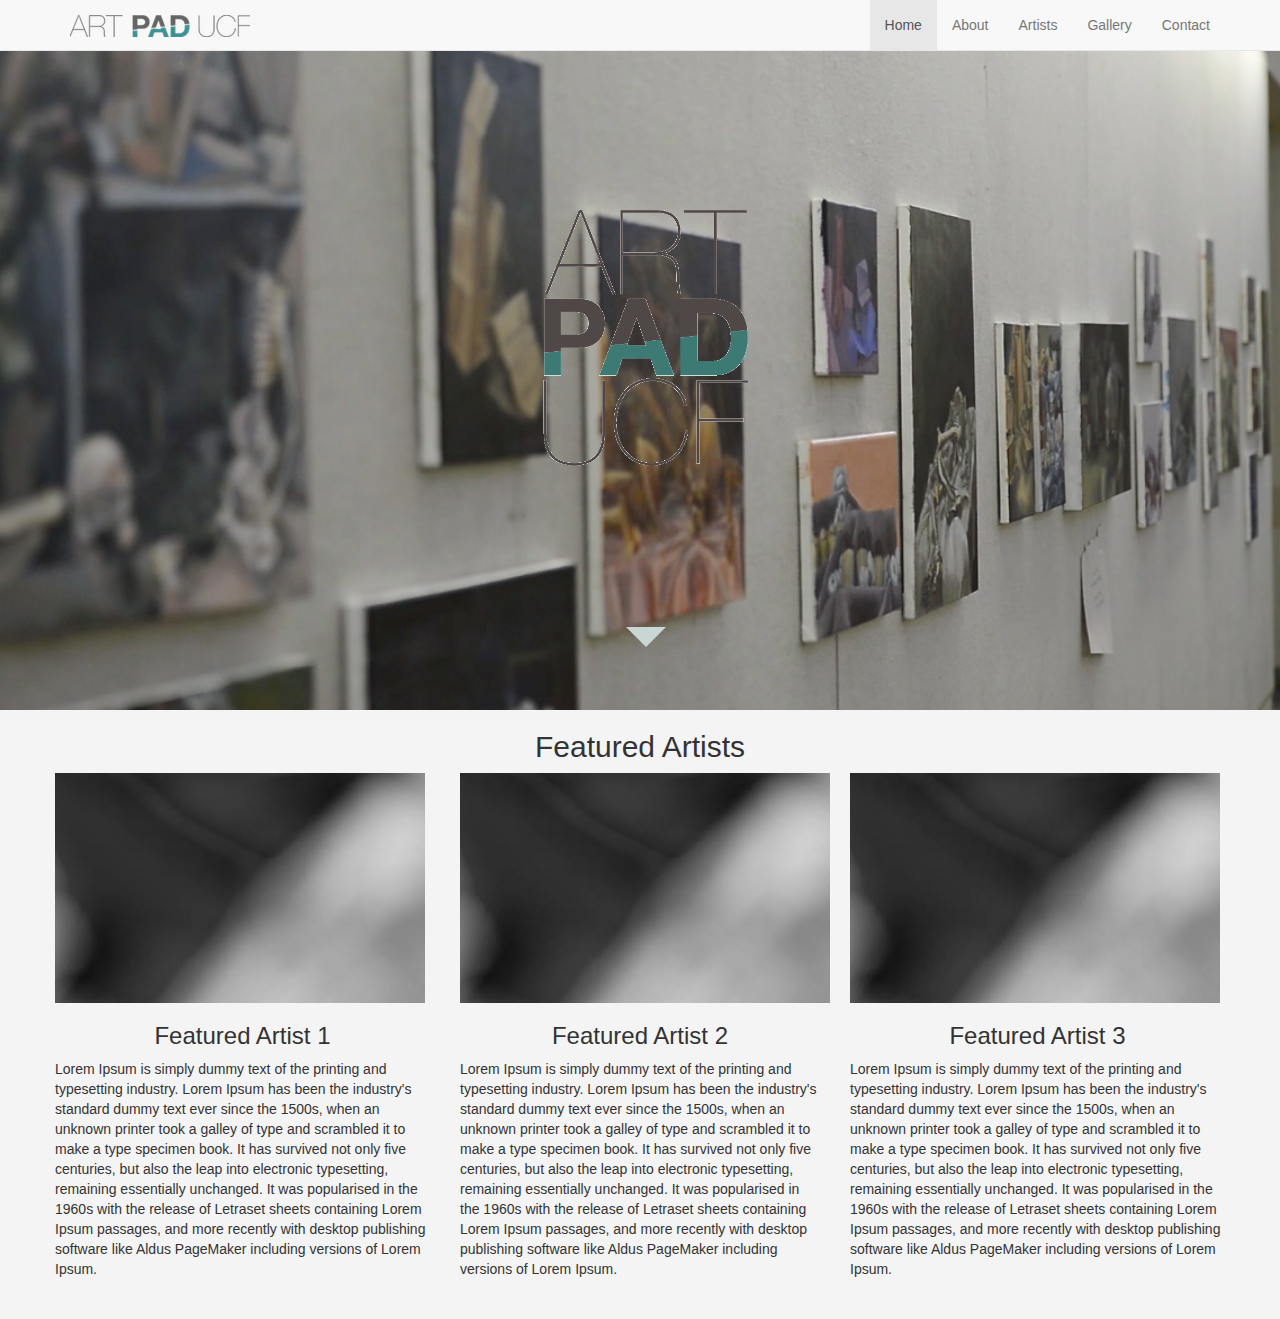
==== page_index.html @ 0bd12a4c "Added files from my desktop to repository" ====
<!DOCTYPE html>
<html lang="en">
  <head>
    <meta charset="utf-8">
    <meta http-equiv="X-UA-Compatible" content="IE=edge">
    <meta name="viewport" content="width=device-width, initial-scale=1">
    <meta name="description" content="">
    <meta name="author" content="">
    <link rel="icon" href="img/favicon.png">

    <title>UCF Art Pad</title>

    <!-- Bootstrap core CSS -->
    <link href="css/bootstrap.min.css" rel="stylesheet">

    <!-- Custom styles for this template -->
    <link href="css/styles.css" rel="stylesheet">

    <!-- Just for debugging purposes. Don't actually copy these 2 lines! -->

    <!-- HTML5 shim and Respond.js IE8 support of HTML5 elements and media queries -->
    <!--[if lt IE 9]>
      <script src="https://oss.maxcdn.com/html5shiv/3.7.2/html5shiv.min.js"></script>
      <script src="https://oss.maxcdn.com/respond/1.4.2/respond.min.js"></script>
    <![endif]-->
  </head>

  <body>

    <!-- Fixed navbar -->
   <div class="header">
      <div id="header-nav" class="navbar navbar-default navbar-fixed-top" role="navigation">
        <div class="container">
          <div class="navbar-header">
            <button type="button" class="navbar-toggle collapsed" data-toggle="collapse" data-target=".navbar-collapse">
              <span class="sr-only">Toggle navigation</span>
              <span class="icon-bar"></span>
              <span class="icon-bar"></span>
              <span class="icon-bar"></span>
            </button>
            <a class="navbar-brand" href="index.html"><img src="img/header_logo_2.png" alt="logo" /></a>
          </div>
          <div class="navbar-collapse collapse">
            <ul class="nav navbar-nav navbar-right">
              <li class="active"><a href="index.html">Home</a></li>
              <li><a href="about.html">About</a></li>
              <li><a href="artist.html">Artists</a><li>
              <li><a href="gallery.html">Gallery</a></li>
              <li><a href="contact.html">Contact</a></li>
            </ul>
          </div><!--/.nav-collapse -->
        </div>
      </div>
  </div>
    <div id="splash" class="container">

      <video autoplay  poster="img/bg.png" id="splash-vid" loop>
        <!-- WCAG general accessibility recommendation is that media such as background video play through only once. Loop turned on for the purposes of illustration; if removed, the end of the video will fade in the same way created by pressing the "Pause" button  -->
     
      <source src="video/video.mp4" type="video/mp4">
      </video>


      <section id="splash_title">
        <img src="img/ani.gif" alt="title" class='splash-animation'>
         <div class="arrow-down"></div>
      </section>




    </div>

<div id="featured" class="container-fluid">
    <div class="container">
     <!-- Main component for a primary marketing message or call to action -->
      <div class="row">
        <div class="col-md-12">
          <h2 class="text-center">Featured Artists</h2>
          <div class="row">
            <div class="col-md-4 first">
              <div class="entry">
                <div class="thumbnail-wrap">
                  <a href="http://www.ronpannullo.com/GRA3803c"><img src="img/demo.jpg" alt="" class="thumbs" /></a>
                </div>
                <div class="entry-header">
                  <h3 class="text-center">Featured Artist 1</h3>
                </div>
                <div class="entry-content text-left">
                  <p>
                    Lorem Ipsum is simply dummy text of the printing and typesetting industry. Lorem Ipsum has been the industry's standard dummy text ever since the 1500s, when an unknown printer took a galley of type and scrambled it to make a type specimen book. It has survived not only five centuries, but also the leap into electronic typesetting, remaining essentially unchanged. It was popularised in the 1960s with the release of Letraset sheets containing Lorem Ipsum passages, and more recently with desktop publishing software like Aldus PageMaker including versions of Lorem Ipsum.
                  </p>
                </div>
              </div>
            </div>
            <div class="col-md-4">
              <div class="entry">
                <div class="thumbnail-wrap">
                  <a href="http://www.ronpannullo.com/GRA3803c"><img src="img/demo.jpg" alt="" class="thumbs" /></a>
                </div>
                <div class="entry-header">
                  <h3 class="text-center">Featured Artist 2</h3>
                </div>
                <div class="entry-content text-left">
                  <p>
                    Lorem Ipsum is simply dummy text of the printing and typesetting industry. Lorem Ipsum has been the industry's standard dummy text ever since the 1500s, when an unknown printer took a galley of type and scrambled it to make a type specimen book. It has survived not only five centuries, but also the leap into electronic typesetting, remaining essentially unchanged. It was popularised in the 1960s with the release of Letraset sheets containing Lorem Ipsum passages, and more recently with desktop publishing software like Aldus PageMaker including versions of Lorem Ipsum.
                  </p>
                </div>
              </div>
            </div>
            <div class="col-md-4 last">
              <div class="entry">
                <div class="thumbnail-wrap">
                  <a href="http://www.ronpannullo.com/GRA3803c"><img src="img/demo.jpg" alt="" class="thumbs" /></a>
                </div>
                <div class="entry-header">
                  <h3 class="text-center">Featured Artist 3</h3>
                </div>
                <div class="entry-content text-left">
                  <p>
                    Lorem Ipsum is simply dummy text of the printing and typesetting industry. Lorem Ipsum has been the industry's standard dummy text ever since the 1500s, when an unknown printer took a galley of type and scrambled it to make a type specimen book. It has survived not only five centuries, but also the leap into electronic typesetting, remaining essentially unchanged. It was popularised in the 1960s with the release of Letraset sheets containing Lorem Ipsum passages, and more recently with desktop publishing software like Aldus PageMaker including versions of Lorem Ipsum.
                  </p>
                </div>
              </div>
            </div>
          </div>
        </div>
      </div>
    </div> <!-- /container -->
  </div><!-- /container -->

    <div class="footer">
      <div class="navbar navbar-default navbar-static-bottom">
        <div class="container">
          <p class="navbar-text pull-left footer">Website designed by $wagg Moneyyy</p>
        </div>
      </div>
    </div>

    <!-- Bootstrap core JavaScript
    ================================================== -->
    <!-- Placed at the end of the document so the pages load faster -->
    <script src="https://ajax.googleapis.com/ajax/libs/jquery/1.11.1/jquery.min.js"></script>
    <script src="js/bootstrap.min.js"></script>
    <!-- IE10 viewport hack for Surface/desktop Windows 8 bug -->
  </body>
</html>
---- css/styles.css ----
body {
  margin: 0;
  background: #000; 
}

/*Just added*/

#splash_title{
position: absolute;
width: 90%;
top: 0;
margin-left: 0%;
text-align: center;
z-index: 2;
margin-top: 5%;


}

#splash_title .splash-animation{

  max-width: 1000px;
  width: 100%;
  min-width: 700px;
  margin: 0 auto;
}

.arrow-down {
  width: 0; 
  height: 0; 
  border-left: 20px solid transparent;
  border-right: 20px solid transparent;
  border-top: 20px solid #CAD6D4;
  margin: 0 auto;
}

/*end*/

#splash video { 
  position: fixed;
  right: 0;
  bottom: 0;
  min-width: 100%;
  min-height: 100%;
  width: auto;
  height: auto;
  z-index: 1;
  background-size: cover;
  transition: 1s opacity;

}

#featured{
  position: relative;
  top: 710px;
  background: #f4f4f4;
  z-index: 3;

}



h1 {
  font-size: 5em;
  text-transform: uppercase;
  margin-top: 0;
  letter-spacing: .3rem;
}
?


@media screen and (max-width: 500px) { 
  div{
    width:70%;
  } 
}

/*Just added media query below*/

@media only screen and (max-width : 480px){
  body { 
    background: url(../img/bg.png) #f4f4f4 no-repeat center center fixed; 
      -webkit-background-size: cover;
      -moz-background-size: cover;
      -o-background-size: cover;
      background-size: cover;
  }



#splash_title{
  display: none;
}


  #splash video { 
    display: none; 
  }
}

/*end*/

.top{
	padding-top: 120px;
}

#featured{
	padding-bottom: 30px;
}

.footer .navbar{
	margin-bottom: 0;
}

.first{
	padding-left: 0;
}

.last{
	padding-right: 0;
}

.more-btn{
	display: block;
}

.artist-bio {
	margin-bottom: 35px;
}
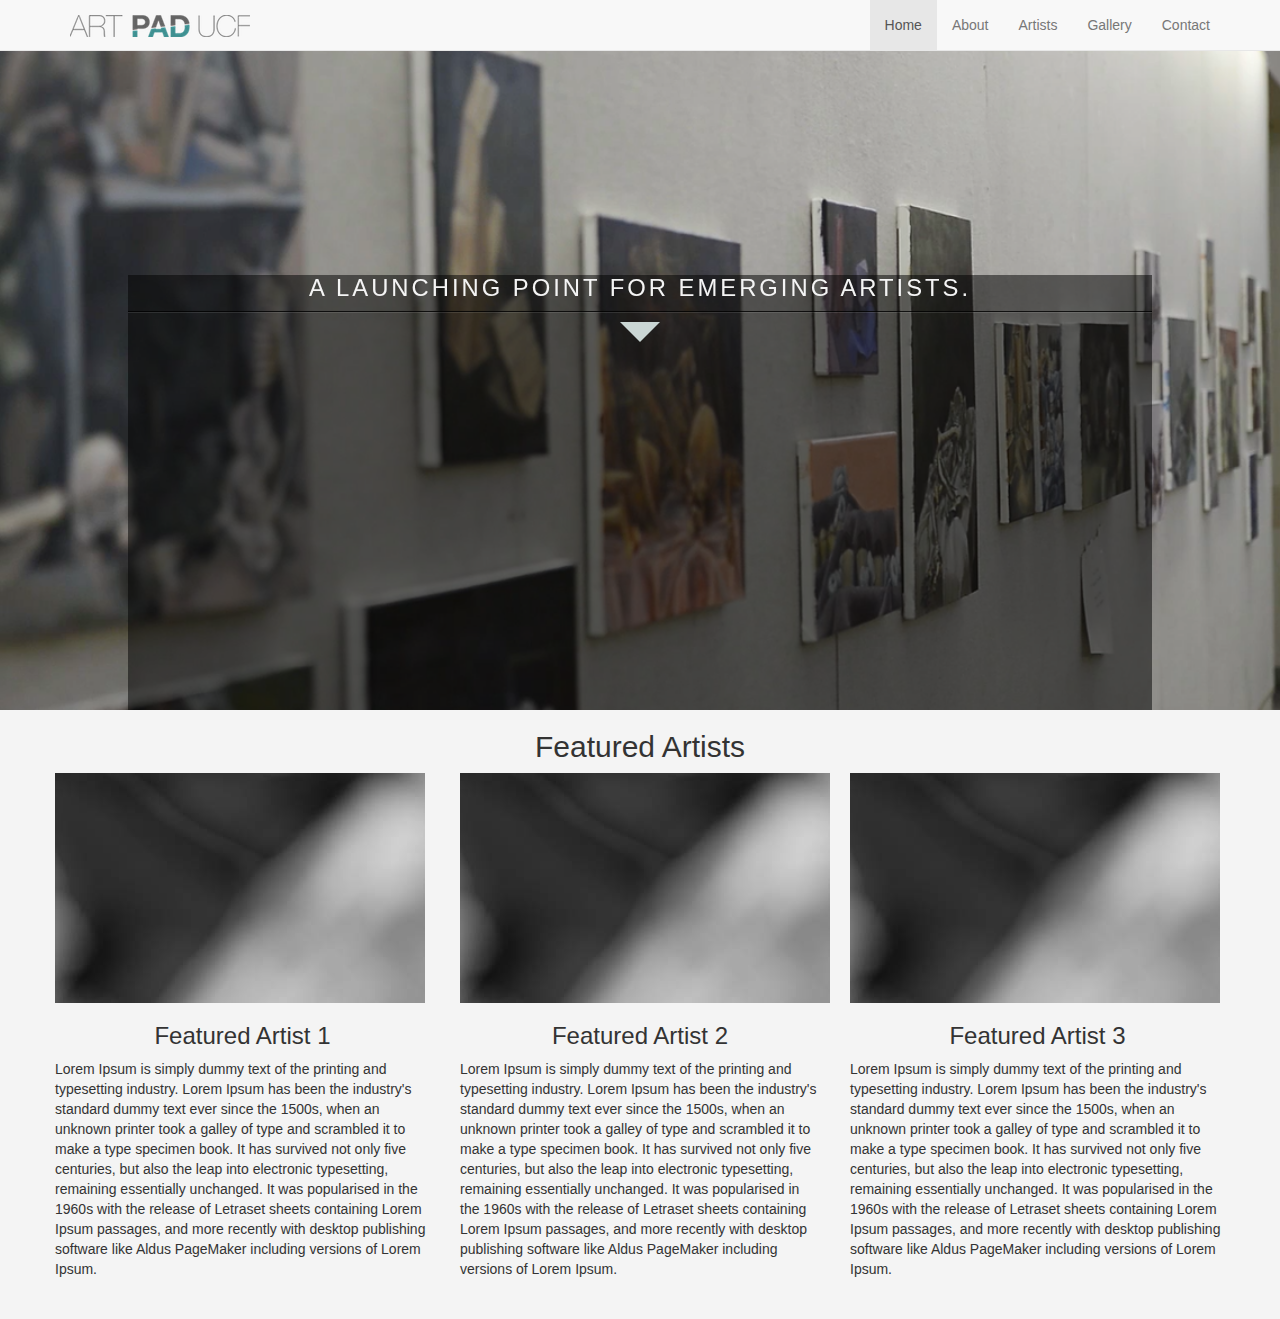
==== commit 8b7449c8: "Removed animation, added text" ====
--- a/page_index.html
+++ b/page_index.html
@@ -9,7 +9,7 @@
     <meta name="author" content="">
     <link rel="icon" href="img/favicon.png">
 
-    <title>UCF Art Pad</title>
+    <title>UCF ArtPad</title>
 
     <!-- Bootstrap core CSS -->
     <link href="css/bootstrap.min.css" rel="stylesheet">
@@ -55,15 +55,15 @@
   </div>
     <div id="splash" class="container">
 
+      <!--Video-->
       <video autoplay  poster="img/bg.png" id="splash-vid" loop>
         <!-- WCAG general accessibility recommendation is that media such as background video play through only once. Loop turned on for the purposes of illustration; if removed, the end of the video will fade in the same way created by pressing the "Pause" button  -->
-     
       <source src="video/video.mp4" type="video/mp4">
       </video>
-
+      <!--End of Video-->
 
       <section id="splash_title">
-        <img src="img/ani.gif" alt="title" class='splash-animation'>
+         <h1>A launching point for emerging artists.</h1>
          <div class="arrow-down"></div>
       </section>
 
--- a/css/styles.css
+++ b/css/styles.css
@@ -6,15 +6,29 @@
 /*Just added*/
 
 #splash_title{
+
+background-color: rgba(0,0,0,0.5);
+width: 80%;
+height: 50%;
+z-index: 2;
+margin: auto;
 position: absolute;
-width: 90%;
-top: 0;
-margin-left: 0%;
+top: 100px;
+left: 0;
+bottom: 0;
+right: 0;
 text-align: center;
-z-index: 2;
-margin-top: 5%;
+text-transform: uppercase;
+    
 
+}
 
+#splash_title h1{
+  color: #f4f4f4;
+  box-shadow: 0 1px 0 rgba(255, 255, 255, 0.1);
+  padding: 0 0 10px 0;
+  font-size: 1.7em;
+  border-bottom: 1px solid rgba(0, 0, 0, 0.8);
 }
 
 #splash_title .splash-animation{
@@ -45,6 +59,7 @@
   width: auto;
   height: auto;
   z-index: 1;
+  background: url(../img/bg.png) #f4f4f4 no-repeat center center fixed; 
   background-size: cover;
   transition: 1s opacity;
 
@@ -52,9 +67,13 @@
 
 #featured{
   position: relative;
+  width: 100%;
   top: 710px;
   background: #f4f4f4;
   z-index: 3;
+
+
+
 
 }
 
@@ -79,17 +98,18 @@
 
 @media only screen and (max-width : 480px){
   body { 
-    background: url(../img/bg.png) #f4f4f4 no-repeat center center fixed; 
+    background-color: #3B8B8C ;
+    /*background: url(../img/bg.png) #f4f4f4 no-repeat center center fixed;
       -webkit-background-size: cover;
       -moz-background-size: cover;
       -o-background-size: cover;
-      background-size: cover;
+      background-size: cover;*/
   }
 
 
 
 #splash_title{
-  display: none;
+  font-size
 }
 
 
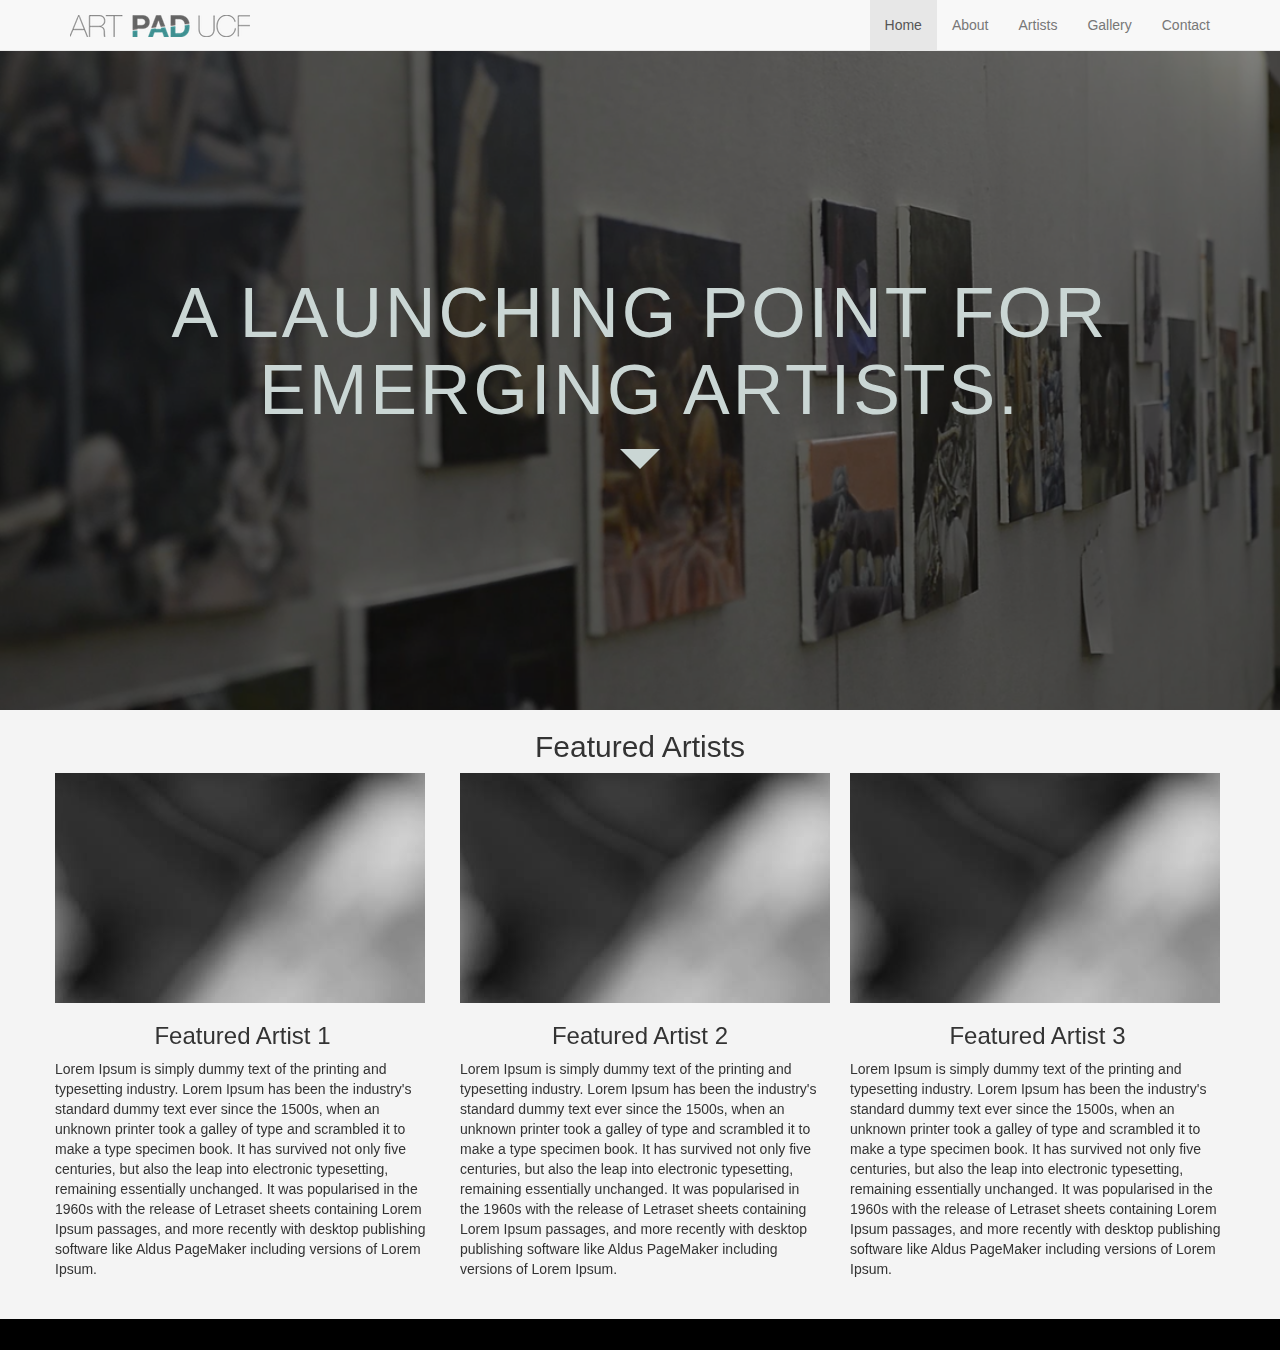
==== commit f6aa6014: "Changed z-index, h1, removed animation" ====
--- a/page_index.html
+++ b/page_index.html
@@ -62,8 +62,10 @@
       </video>
       <!--End of Video-->
 
+      <div class="overlay"></div>
+
       <section id="splash_title">
-         <h1>A launching point for emerging artists.</h1>
+         <h1>A launching point for <br>emerging artists.</h1>
          <div class="arrow-down"></div>
       </section>
 
--- a/css/styles.css
+++ b/css/styles.css
@@ -6,37 +6,44 @@
 /*Just added*/
 
 #splash_title{
-
-background-color: rgba(0,0,0,0.5);
-width: 80%;
-height: 50%;
-z-index: 2;
-margin: auto;
-position: absolute;
-top: 100px;
-left: 0;
-bottom: 0;
-right: 0;
-text-align: center;
-text-transform: uppercase;
+  width: 80%;
+  height: 50%;
+  z-index: 3;
+  margin: auto;
+  position: absolute;
+  top: 100px;
+  left: 0;
+  bottom: 0;
+  right: 0;
+  text-align: center;
+  text-transform: uppercase;
     
 
 }
 
 #splash_title h1{
-  color: #f4f4f4;
-  box-shadow: 0 1px 0 rgba(255, 255, 255, 0.1);
+  color: #CAD6D4;
   padding: 0 0 10px 0;
-  font-size: 1.7em;
-  border-bottom: 1px solid rgba(0, 0, 0, 0.8);
+  font-size: 5em;
+  font-weight: 100;
 }
 
-#splash_title .splash-animation{
+/*#splash_title .splash-animation{
 
   max-width: 1000px;
   width: 100%;
   min-width: 700px;
   margin: 0 auto;
+}*/
+
+.overlay{
+  position: absolute;
+  left: 0;
+  top: 0;
+  width: 100%;
+  height: 150%;
+  background-color: rgba(0,0,0,0.5);
+  z-index: 2 ;
 }
 
 .arrow-down {
@@ -70,7 +77,7 @@
   width: 100%;
   top: 710px;
   background: #f4f4f4;
-  z-index: 3;
+  z-index: 4;
 
 
 
@@ -104,18 +111,17 @@
       -moz-background-size: cover;
       -o-background-size: cover;
       background-size: cover;*/
-  }
-
-
-
-#splash_title{
-  font-size
-}
-
-
+    }
+  .overlay{
+      display: none;
+    }
   #splash video { 
     display: none; 
   }
+  #splash_title h1{
+    font-size: 2em;
+  }
+
 }
 
 /*end*/
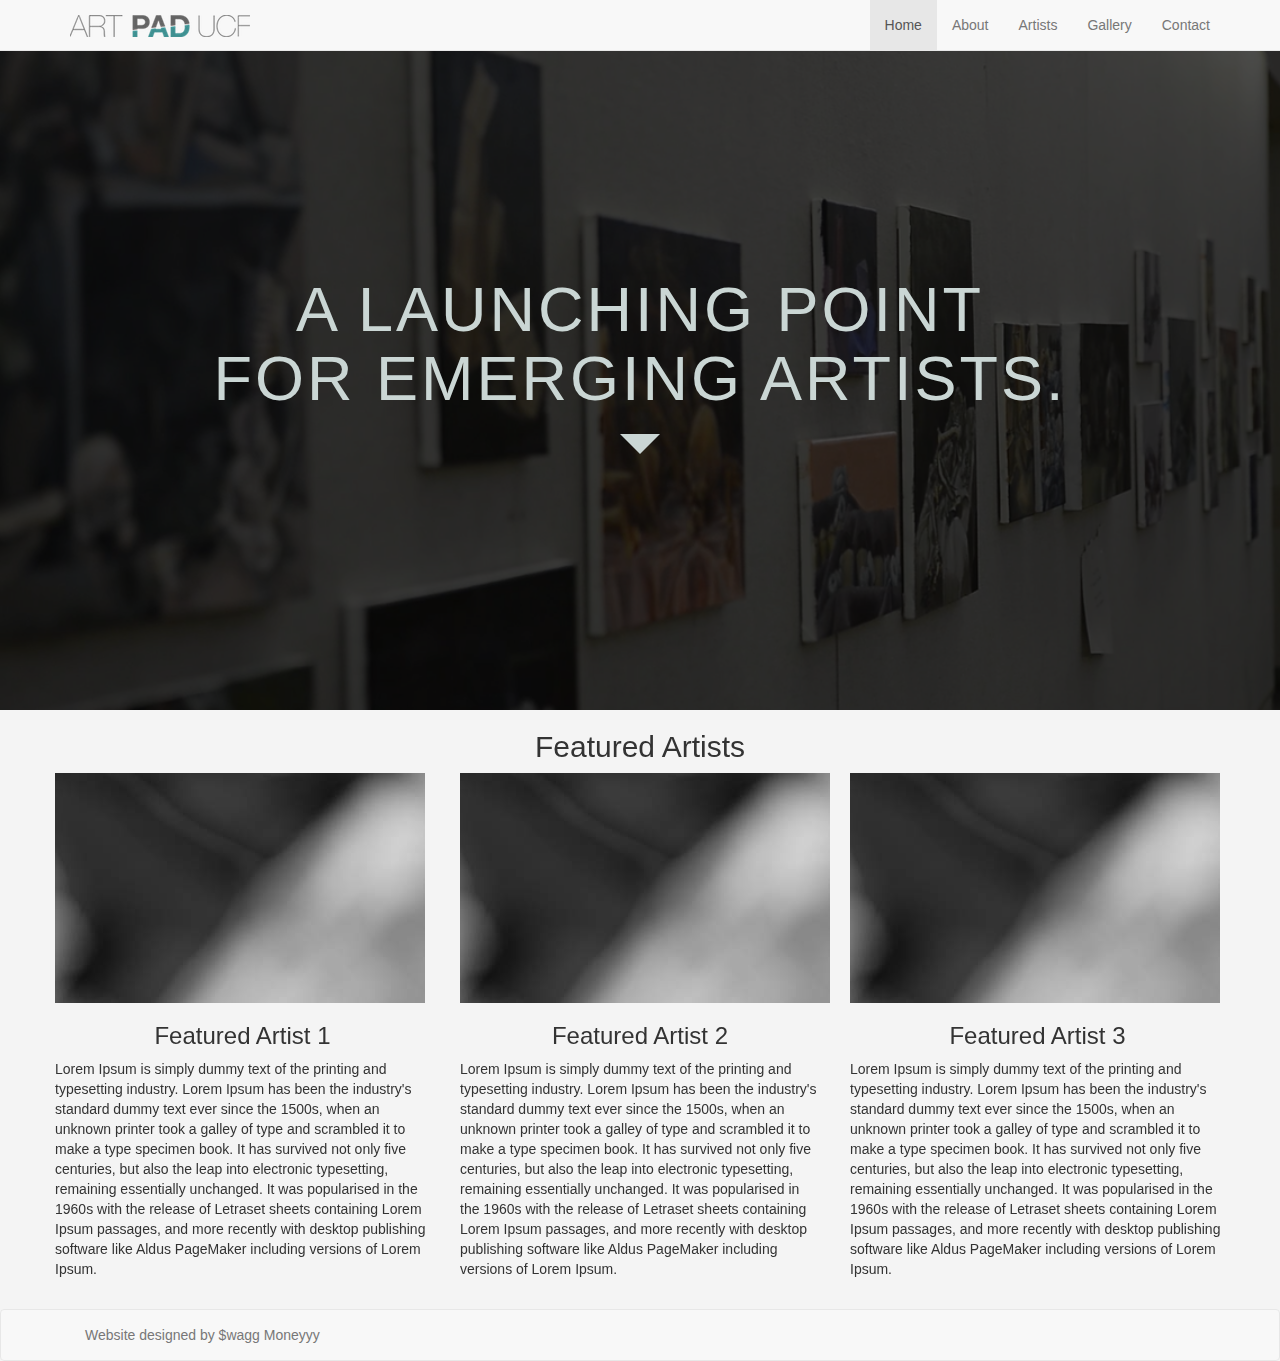
==== commit 0a90d6a6: "Added gallery page from Ron" ====
--- a/page_index.html
+++ b/page_index.html
@@ -65,7 +65,7 @@
       <div class="overlay"></div>
 
       <section id="splash_title">
-         <h1>A launching point for <br>emerging artists.</h1>
+         <h1>A launching point <br>for emerging artists.</h1>
          <div class="arrow-down"></div>
       </section>
 
--- a/css/styles.css
+++ b/css/styles.css
@@ -1,6 +1,6 @@
 body {
   margin: 0;
-  background: #000; 
+  background: #f4f4f4; 
 }
 
 /*Just added*/
@@ -24,7 +24,7 @@
 #splash_title h1{
   color: #CAD6D4;
   padding: 0 0 10px 0;
-  font-size: 5em;
+  font-size: 4.5em;
   font-weight: 100;
 }
 
@@ -42,7 +42,7 @@
   top: 0;
   width: 100%;
   height: 150%;
-  background-color: rgba(0,0,0,0.5);
+  background-color: rgba(0,0,0,0.7);
   z-index: 2 ;
 }
 
@@ -55,6 +55,7 @@
   margin: 0 auto;
 }
 
+
 /*end*/
 
 #splash video { 
@@ -66,7 +67,7 @@
   width: auto;
   height: auto;
   z-index: 1;
-  background: url(../img/bg.png) #f4f4f4 no-repeat center center fixed; 
+  background: url(../img/bg.png) #CAD6D4 no-repeat center center fixed; 
   background-size: cover;
   transition: 1s opacity;
 
@@ -92,18 +93,20 @@
   margin-top: 0;
   letter-spacing: .3rem;
 }
-?
 
 
-@media screen and (max-width: 500px) { 
-  div{
-    width:70%;
-  } 
-}
 
 /*Just added media query below*/
 
 @media only screen and (max-width : 480px){
+   #splash_title h1{
+    font-size: 2px;
+  }
+}
+
+
+@media only screen and (max-width : 768px) {
+    
   body { 
     background-color: #3B8B8C ;
     /*background: url(../img/bg.png) #f4f4f4 no-repeat center center fixed;
@@ -119,9 +122,8 @@
     display: none; 
   }
   #splash_title h1{
-    font-size: 2em;
+    font-size: 3em;
   }
-
 }
 
 /*end*/
@@ -135,7 +137,12 @@
 }
 
 .footer .navbar{
+ 
 	margin-bottom: 0;
+  z-index: 5;
+  position: relative;
+  width: 100%;
+  top: 700px;
 }
 
 .first{
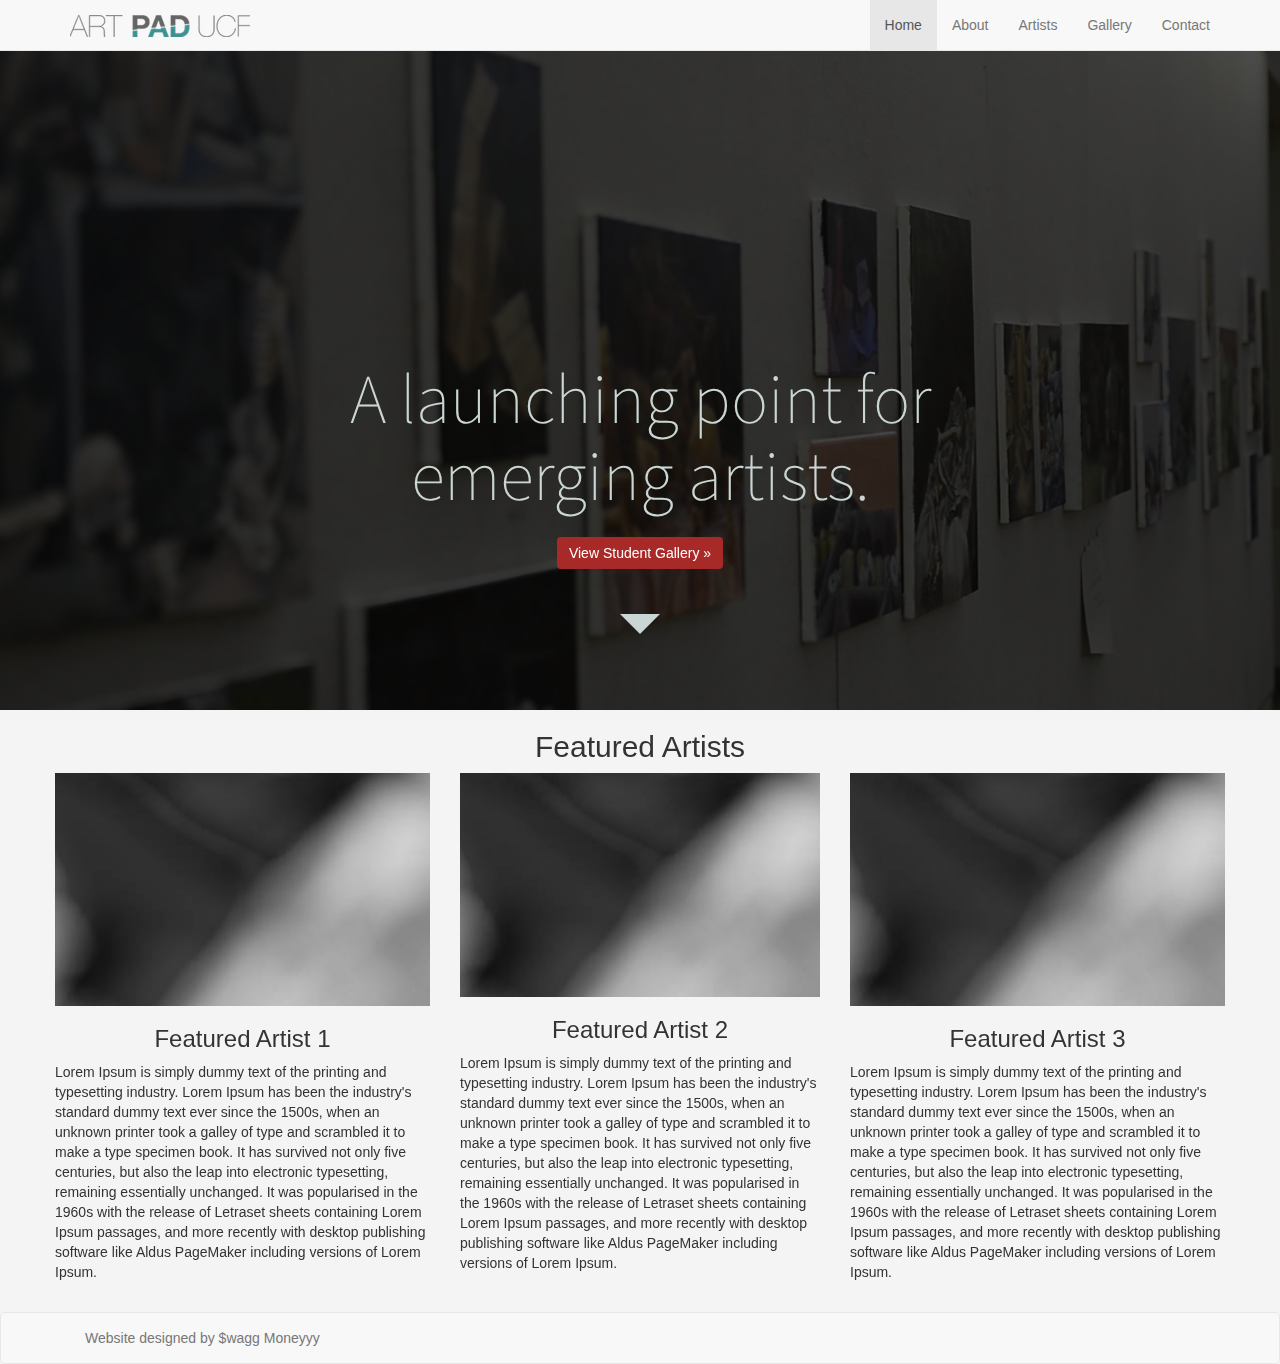
==== commit 50db2adc: "Fixed & added more Media Queries, fixed splash title" ====
--- a/page_index.html
+++ b/page_index.html
@@ -9,6 +9,7 @@
     <meta name="author" content="">
     <link rel="icon" href="img/favicon.png">
 
+
     <title>UCF ArtPad</title>
 
     <!-- Bootstrap core CSS -->
@@ -16,6 +17,7 @@
 
     <!-- Custom styles for this template -->
     <link href="css/styles.css" rel="stylesheet">
+    <link href='http://fonts.googleapis.com/css?family=Source+Sans+Pro:200,300,400,600,700' rel='stylesheet' type='text/css'>
 
     <!-- Just for debugging purposes. Don't actually copy these 2 lines! -->
 
@@ -65,7 +67,9 @@
       <div class="overlay"></div>
 
       <section id="splash_title">
-         <h1>A launching point <br>for emerging artists.</h1>
+         <h1 class="splash-head">A launching point for emerging artists.</h1>
+
+        <a href="gallery.html" class="btn btn-primary btn-md" role="button">View Student Gallery &raquo;</a>
          <div class="arrow-down"></div>
       </section>
 
--- a/css/styles.css
+++ b/css/styles.css
@@ -5,27 +5,46 @@
 
 /*Just added*/
 
+
+img{
+  width: 100%;
+}
+
 #splash_title{
-  width: 80%;
+  width: 90%;
   height: 50%;
   z-index: 3;
   margin: auto;
   position: absolute;
-  top: 100px;
+  top: 45%;
   left: 0;
   bottom: 0;
   right: 0;
   text-align: center;
-  text-transform: uppercase;
-    
-
+
+
+}
+
+
+
+.btn-primary{
+  background-color: #A82A28;
+  border: 0;
+}
+.btn-primary:hover, .btn-primary:focus, .btn-primary:active, .btn-primary.active, .open.dropdown-toggle.btn-primary{
+  background-color: #fff;
+  color: #434244;
+  border: 0;
 }
 
 #splash_title h1{
+  font-family: 'Source Sans Pro', Helvetica Neue, sans-serif;
   color: #CAD6D4;
   padding: 0 0 10px 0;
-  font-size: 4.5em;
-  font-weight: 100;
+  font-size: 5em;
+  font-weight: 200;
+  display: block;
+
 }
 
 /*#splash_title .splash-animation{
@@ -53,6 +72,7 @@
   border-right: 20px solid transparent;
   border-top: 20px solid #CAD6D4;
   margin: 0 auto;
+  margin-top: 45px;
 }
 
 
@@ -86,23 +106,31 @@
 }
 
 
-
+/*
 h1 {
   font-size: 5em;
   text-transform: uppercase;
   margin-top: 0;
   letter-spacing: .3rem;
 }
+*/
 
 
 
 /*Just added media query below*/
 
 @media only screen and (max-width : 480px){
-   #splash_title h1{
-    font-size: 2px;
-  }
-}
+   #splash_title .splash-head{
+    font-size: 2em;
+  }
+
+  #splash_title{
+    width: 50%;
+  }
+
+}
+
+
 
 
 @media only screen and (max-width : 768px) {
@@ -122,10 +150,23 @@
     display: none; 
   }
   #splash_title h1{
-    font-size: 3em;
-  }
-}
-
+    font-size: 3.5em;
+  }
+
+  #splash_title{
+    top: 235px;
+    width: 60%;
+  }
+}
+
+
+@media only screen and (min-width : 992px) {
+  #splash_title{
+    top: 235px;
+    width: 60%;
+  }
+
+  }
 /*end*/
 
 .top{
